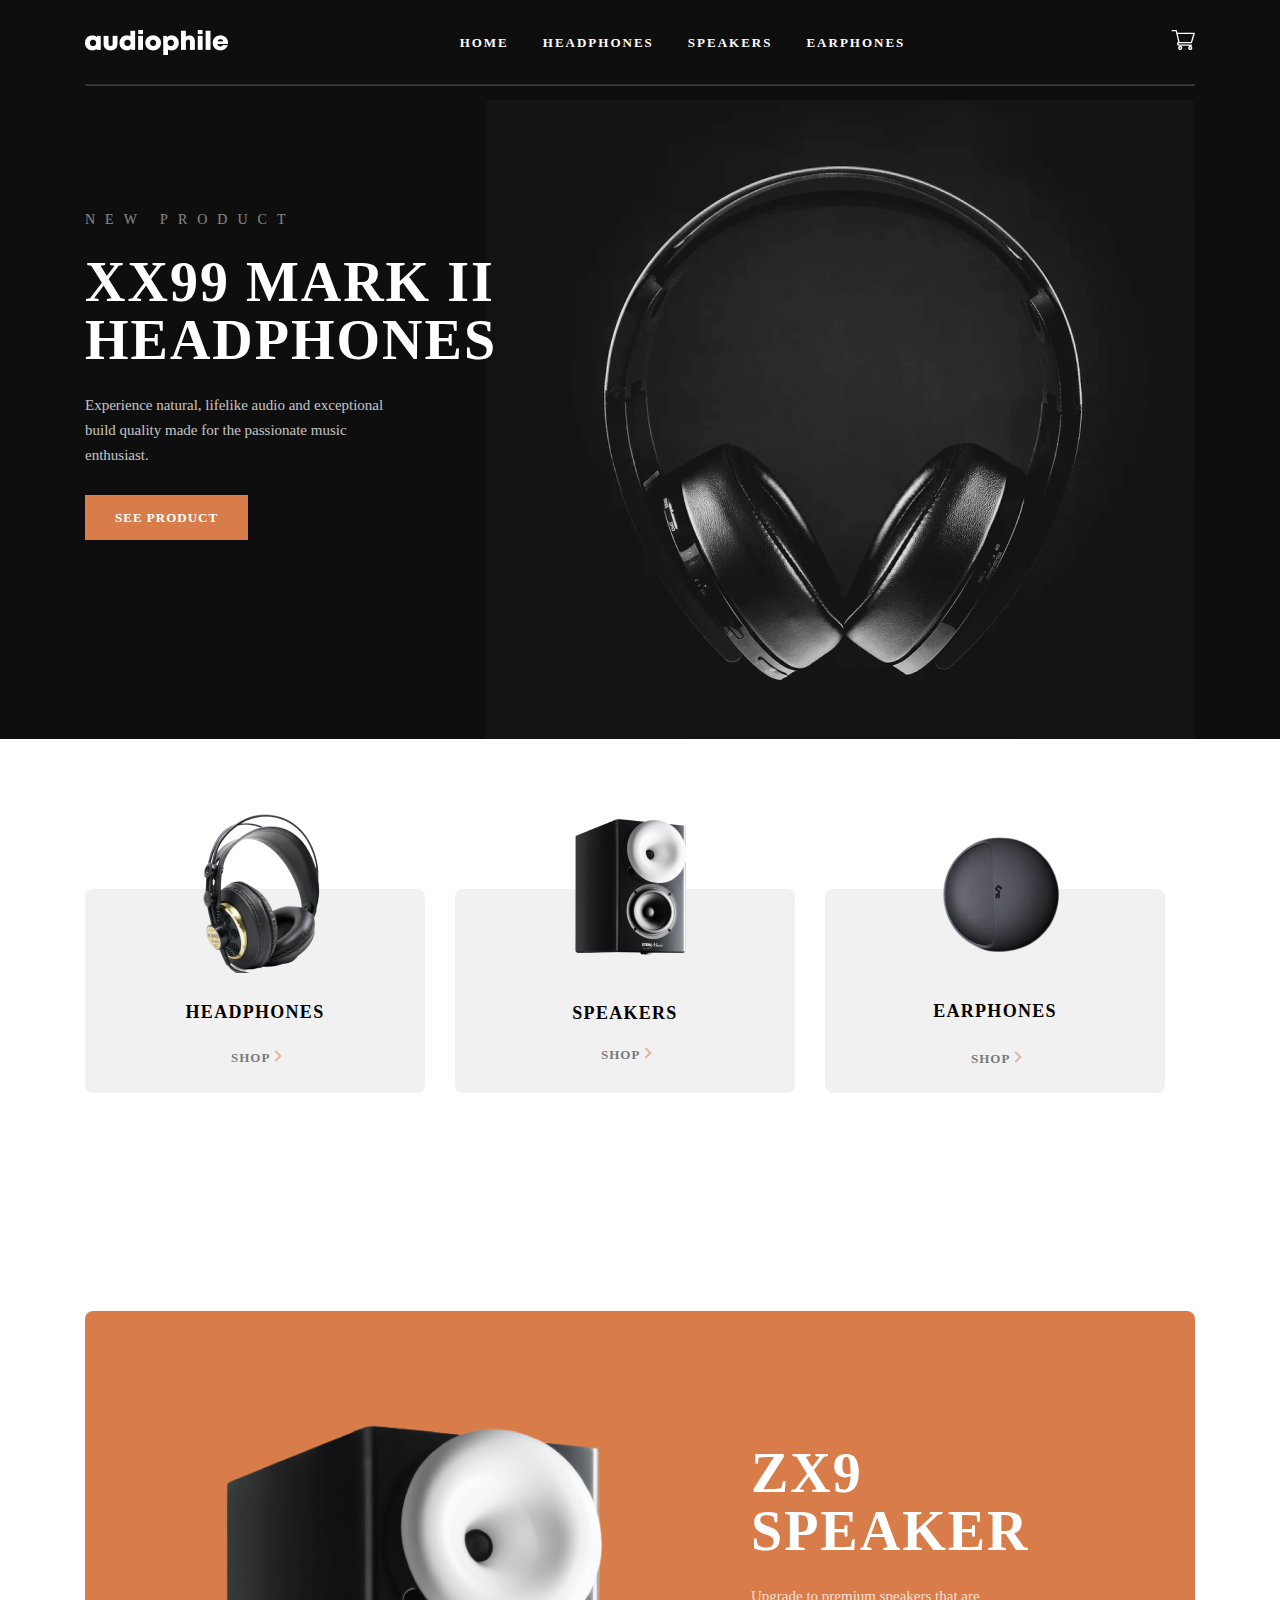
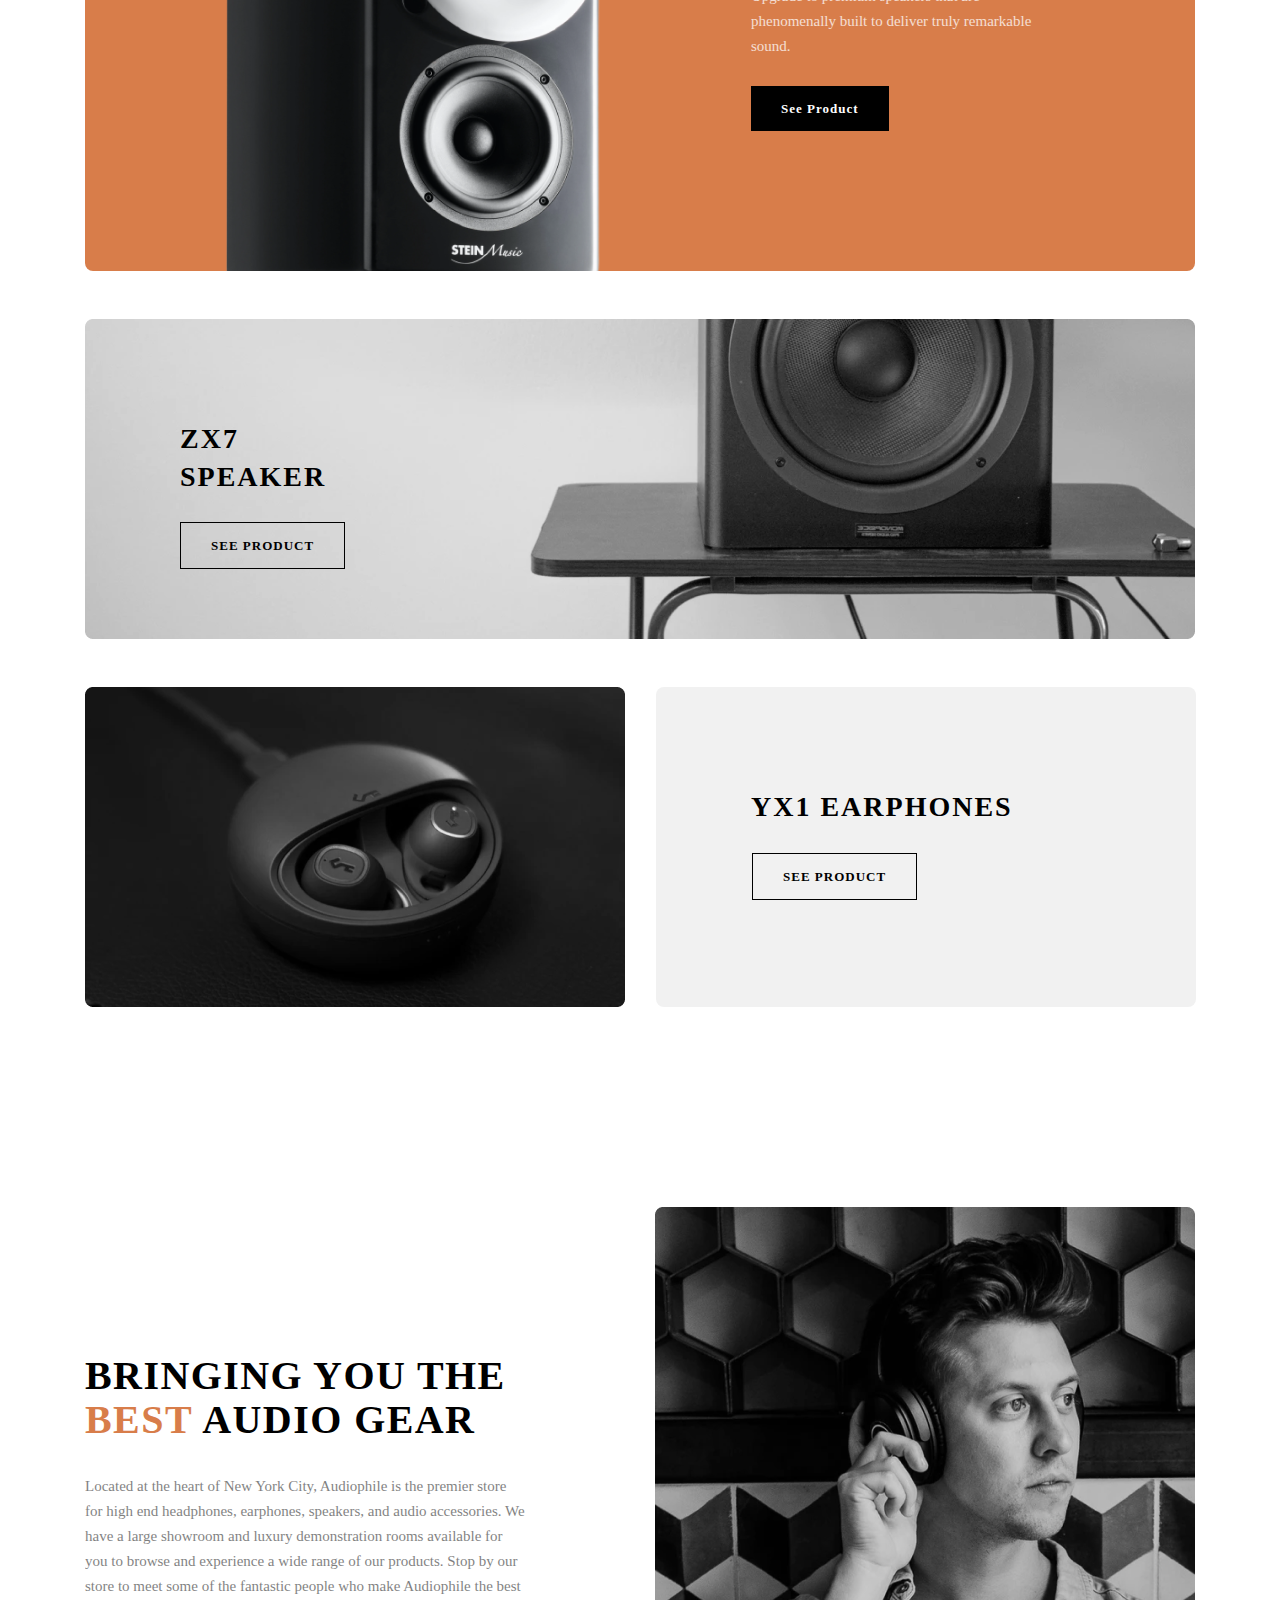
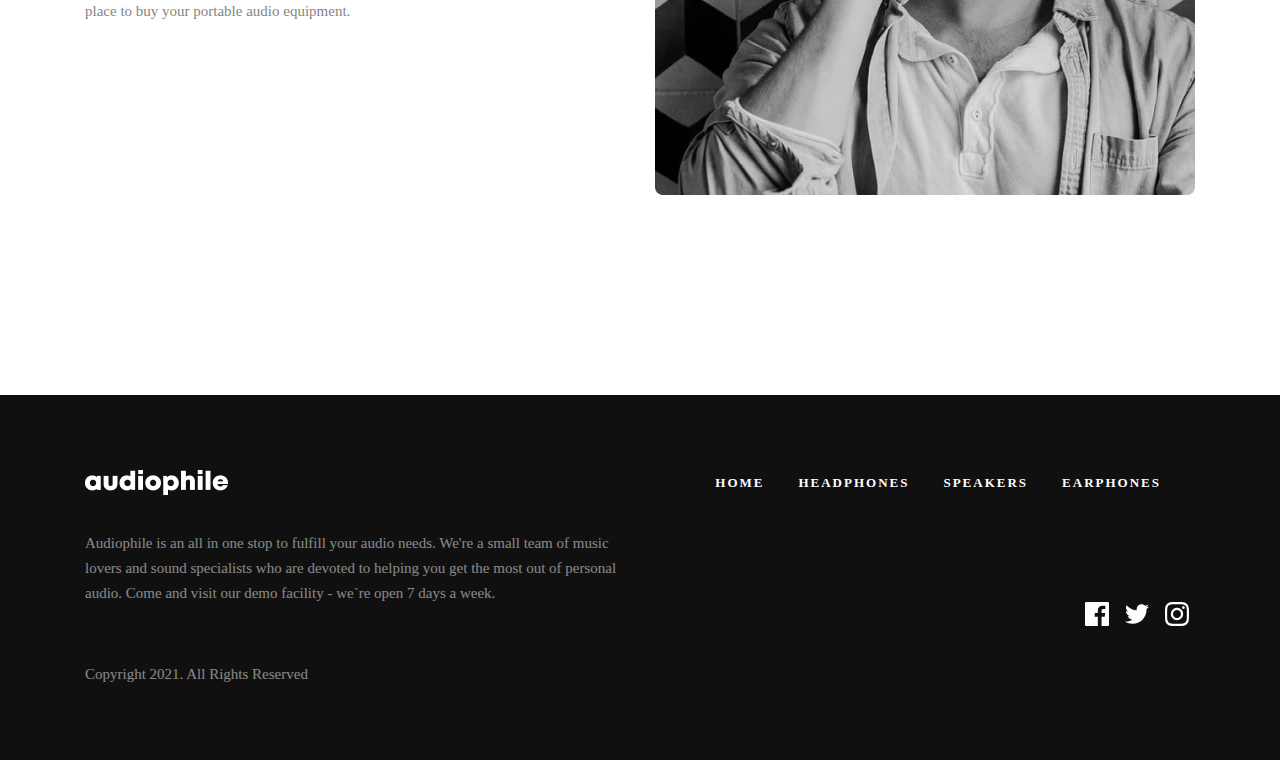
==== index.html @ 8f35d27a "initial commit" ====
<!DOCTYPE html>
<html lang="en">

<head>
    <meta charset="UTF-8">
    <meta http-equiv="X-UA-Compatible" content="IE=edge">
    <meta name="viewport" content="width=device-width, initial-scale=1.0">
    <link rel="stylesheet" href="./css/main.css">
    <title>Audiophile</title>
</head>

<body>

    <header class="header">
        <nav class="n header__nav container">
            <label class="burger" for="x">
                <span class="burger-menu">
                    <svg width="16" height="15" viewBox="0 0 16 15" fill="none" xmlns="http://www.w3.org/2000/svg">
                        <rect width="16" height="3" fill="white" />
                        <rect y="6" width="16" height="3" fill="white" />
                        <rect y="12" width="16" height="3" fill="white" />
                    </svg></span>
            </label>
            <input class="checkbox" type="checkbox" id="x">
            <img src="./images/header/audiophile.png" alt="" class="header__img">

            <ul class="header__list">
                <li class="header__item"><a href="./index.html" class="header__link">Home</a></li>
                <li class="header__item"><a href="./headphones.html" class="header__link">HEADPHONES</a></li>
                <li class="header__item"><a href="./speakers.html" class="header__link">SPEAKERS</a></li>
                <li class="header__item"><a href="./earphones.html" class="header__link">EARPHONES</a></li>
            </ul>

            <a href="#" class="header__link2">
                <svg width="24" height="20" viewBox="0 0 24 20" fill="none" xmlns="http://www.w3.org/2000/svg">
                    <path fill-rule="evenodd" clip-rule="evenodd"
                        d="M8.01883 13.1946H8.01776C7.64161 13.1955 7.33595 13.491 7.33595 13.8542C7.33595 14.2179 7.64268 14.5139 8.01954 14.5139H20.4154C20.793 14.5139 21.099 14.8092 21.099 15.1736C21.099 15.538 20.793 15.8333 20.4154 15.8333H19.25H9.25H8.01954C6.88876 15.8333 5.96876 14.9455 5.96876 13.8542C5.96876 13.0421 6.47843 12.343 7.20493 12.0382L4.73686 1.31944H1.18359C0.806016 1.31944 0.5 1.02412 0.5 0.659722C0.5 0.295329 0.806016 0 1.18359 0H5.28516C5.6056 0 5.88295 0.214753 5.95256 0.516611L6.44122 2.63889H23.1498C23.3643 2.63889 23.5663 2.73613 23.6956 2.9014C23.8246 3.06668 23.8659 3.28074 23.807 3.47986L21.0726 12.716C20.9888 12.9991 20.7205 13.1944 20.4154 13.1944H8.0215L8.01883 13.1946ZM9.25 15.8333C10.3987 15.8333 11.3333 16.7679 11.3333 17.9167C11.3333 19.0654 10.3987 20 9.25 20C8.10127 20 7.16667 19.0654 7.16667 17.9167C7.16667 16.7679 8.10127 15.8333 9.25 15.8333ZM19.25 15.8333C20.3987 15.8333 21.3333 16.7679 21.3333 17.9167C21.3333 19.0654 20.3987 20 19.25 20C18.1013 20 17.1667 19.0654 17.1667 17.9167C17.1667 16.7679 18.1013 15.8333 19.25 15.8333ZM19.8997 11.875L22.2435 3.95833H6.74492L8.56784 11.875H19.8997ZM9.94444 17.9167C9.94444 17.5338 9.63285 17.2222 9.25 17.2222C8.86715 17.2222 8.55556 17.5338 8.55556 17.9167C8.55556 18.2995 8.86715 18.6111 9.25 18.6111C9.63285 18.6111 9.94444 18.2995 9.94444 17.9167ZM19.25 17.2222C19.6328 17.2222 19.9444 17.5338 19.9444 17.9167C19.9444 18.2995 19.6328 18.6111 19.25 18.6111C18.8672 18.6111 18.5556 18.2995 18.5556 17.9167C18.5556 17.5338 18.8672 17.2222 19.25 17.2222Z"
                        fill="white" />
                </svg>
            </a>
        </nav>
        <hr class="header__hr">
    </header>

    <main>
        <section class="section">
            <div class="section__box container">
                <div class="section__minibox">
                    <h1 class="section__title">
                        NEW PRODUCT
                    </h1>
                    <h1 class="section__title2">
                        XX99 Mark II
                        Headphones
                    </h1>

                    <p class="section__text">
                        Experience natural, lifelike audio and exceptional <br> build quality made for the passionate
                        music <br> enthusiast.
                    </p>
                    <a href="#" class="section__link">See Product</a>
                </div>
            </div>
        </section>

        <section class="section2">
            <div class="section2__box container">
                <ul class="section2__list">
                    <li class="section2__item">
                        <img src="./images/section2/naushnik.png" alt="" class="section2__img">
                        <h1 class="section2__title">
                            HEADPHONES
                        </h1>
                        <a href="./headphones.html" class="section2__link">Shop
                            <svg width="8" height="12" viewBox="0 0 8 12" fill="none"
                                xmlns="http://www.w3.org/2000/svg">
                                <path d="M1.3219 1L6.3219 6L1.3219 11" stroke="#D87D4A" stroke-width="2" />
                            </svg>
                        </a>
                    </li>
                    <li class="section2__item">
                        <img src="./images/section2/kalonka.png" alt="" class="section2__img">
                        <h1 class="section2__title2">
                            SPEAKERS
                        </h1>
                        <a href="./speakers.html" class="section2__link2">Shop
                            <svg width="8" height="12" viewBox="0 0 8 12" fill="none"
                                xmlns="http://www.w3.org/2000/svg">
                                <path d="M1.3219 1L6.3219 6L1.3219 11" stroke="#D87D4A" stroke-width="2" />
                            </svg>
                        </a>
                    </li>
                    <li class="section2__item">
                        <img src="./images/section2/qanaqadur.png" alt="" class="section2__img2">
                        <h1 class="section2__title3">
                            EARPHONES
                        </h1>
                        <a href="./earphones.html" class="section2__link3">Shop
                            <svg width="8" height="12" viewBox="0 0 8 12" fill="none"
                                xmlns="http://www.w3.org/2000/svg">
                                <path d="M1.3219 1L6.3219 6L1.3219 11" stroke="#D87D4A" stroke-width="2" />
                            </svg>
                        </a>
                    </li>
                </ul>
            </div>
        </section>

        <section class="section3">
            <div class="section3__box container">
                <div class="section3__box2">
                    <div class="section3__boxx">
                        <h1 class="section3__title">
                            ZX9 <br>
                            SPEAKER
                        </h1>
                        <p class="section3__text">
                            Upgrade to premium speakers that are <br> phenomenally built to deliver truly remarkable
                            <br> sound.
                        </p>
                        <a href="#" class="section3__link">See Product</a>
                    </div>
                </div>
                <div class="section3__box3">
                    <div class="section3__boxx2">
                        <h1 class="section3__title2">
                            ZX7 SPEAKER
                        </h1>
                        <a href="#" class="section3__link2">SEE PRODUCT</a>
                    </div>
                </div>
                <div class="section3__box4">
                    <div class="section3__boxx3">
                        <h1 class="section3__title3">
                            YX1 EARPHONES
                        </h1>
                        <a href="#" class="section3__link3">SEE PRODUCT</a>
                    </div>
                </div>
            </div>
        </section>

        <section class="section4">
            <div class="section4__box container">
                <div class="section4__minibox">
                    <h1 class="section4__title">
                        Bringing you the <b class="section4__b">best</b> audio gear
                    </h1>

                    <p class="section4__text">
                        Located at the heart of New York City, Audiophile is the premier store for high end headphones,
                        earphones, speakers, and audio accessories. We have a large showroom and luxury demonstration
                        rooms available for you to browse and experience a wide range of our products. Stop by our store
                        to meet some of the fantastic people who make Audiophile the best place to buy your portable
                        audio equipment.
                    </p>
                </div>
            </div>
        </section>
    </main>

    <footer class="footer">
        <div class="footer__box container">
            <nav class="footer__nav ">
                <img src="./images/footer/audiophile.png" alt="" class="footer__img">

                <ul class="footer__list">
                    <li class="footer__item"><a href="./index.html" class="footer__link">Home</a></li>
                    <li class="footer__item"><a href="#" class="footer__link">HEADPHONES</a></li>
                    <li class="footer__item"><a href="#" class="footer__link">SPEAKERS</a></li>
                    <li class="footer__item"><a href="./earphones.html" class="footer__link">EARPHONES</a></li>
                </ul>
                </a>
            </nav>

            <div class="footer__minibox">
                <p class="footer__text">
                    Audiophile is an all in one stop to fulfill your audio needs. We're a small team of music lovers and
                    sound specialists who are devoted to helping you get the most out of personal audio. Come and visit
                    our demo facility - we`re open 7
                    days a week.
                </p>

                <p class="footer__text2">
                    Copyright 2021. All Rights Reserved
                </p>
            </div>

            <ul class="footer__list2">
                <li class="footer__item2">
                    <a href="https://www.facebook.com/profile.php?id=100077407502607" class="footer__link2">
                        <svg class="footer__img2" width="24" height="24" viewBox="0 0 24 24" fill="none"
                            xmlns="http://www.w3.org/2000/svg">
                            <path
                                d="M22.675 0H1.325C0.593 0 0 0.593 0 1.325V22.676C0 23.407 0.593 24 1.325 24H12.82V14.706H9.692V11.084H12.82V8.413C12.82 5.313 14.713 3.625 17.479 3.625C18.804 3.625 19.942 3.724 20.274 3.768V7.008L18.356 7.009C16.852 7.009 16.561 7.724 16.561 8.772V11.085H20.148L19.681 14.707H16.561V24H22.677C23.407 24 24 23.407 24 22.675V1.325C24 0.593 23.407 0 22.675 0Z"
                                fill="white" />
                        </svg>
                    </a>
                </li>
                <li class="footer__item2">
                    <a href="https://www.facebook.com/profile.php?id=100077407502607" class="footer__link2">
                        <svg class="footer__img2" width="24" height="20" viewBox="0 0 24 20" fill="none"
                            xmlns="http://www.w3.org/2000/svg">
                            <path id="Path"
                                d="M24 2.55699C23.117 2.94899 22.168 3.21299 21.172 3.33199C22.189 2.72299 22.97 1.75799 23.337 0.607986C22.386 1.17199 21.332 1.58199 20.21 1.80299C19.313 0.845986 18.032 0.247986 16.616 0.247986C13.437 0.247986 11.101 3.21399 11.819 6.29299C7.728 6.08799 4.1 4.12799 1.671 1.14899C0.381 3.36199 1.002 6.25699 3.194 7.72299C2.388 7.69699 1.628 7.47599 0.965 7.10699C0.911 9.38799 2.546 11.522 4.914 11.997C4.221 12.185 3.462 12.229 2.69 12.081C3.316 14.037 5.134 15.46 7.29 15.5C5.22 17.123 2.612 17.848 0 17.54C2.179 18.937 4.768 19.752 7.548 19.752C16.69 19.752 21.855 12.031 21.543 5.10599C22.505 4.41099 23.34 3.54399 24 2.55699Z"
                                fill="white" />
                        </svg>
                    </a>
                </li>
                <li class="footer__item2">
                    <a href="https://instagram.com/dilmurodkenjaboyev?igshid=YmMyMTA2M2Y=" class="footer__link2">
                        <svg class="footer__img2" width="24" height="24" viewBox="0 0 24 24" fill="none" xmlns="http://www.w3.org/2000/svg">
                            <path fill-rule="evenodd" clip-rule="evenodd" d="M12 0C8.741 0 8.333 0.014 7.053 0.072C2.695 0.272 0.273 2.69 0.073 7.052C0.014 8.333 0 8.741 0 12C0 15.259 0.014 15.668 0.072 16.948C0.272 21.306 2.69 23.728 7.052 23.928C8.333 23.986 8.741 24 12 24C15.259 24 15.668 23.986 16.948 23.928C21.302 23.728 23.73 21.31 23.927 16.948C23.986 15.668 24 15.259 24 12C24 8.741 23.986 8.333 23.928 7.053C23.732 2.699 21.311 0.273 16.949 0.073C15.668 0.014 15.259 0 12 0ZM12 2.163C15.204 2.163 15.584 2.175 16.85 2.233C20.102 2.381 21.621 3.924 21.769 7.152C21.827 8.417 21.838 8.797 21.838 12.001C21.838 15.206 21.826 15.585 21.769 16.85C21.62 20.075 20.105 21.621 16.85 21.769C15.584 21.827 15.206 21.839 12 21.839C8.796 21.839 8.416 21.827 7.151 21.769C3.891 21.62 2.38 20.07 2.232 16.849C2.174 15.584 2.162 15.205 2.162 12C2.162 8.796 2.175 8.417 2.232 7.151C2.381 3.924 3.896 2.38 7.151 2.232C8.417 2.175 8.796 2.163 12 2.163ZM5.838 12C5.838 8.597 8.597 5.838 12 5.838C15.403 5.838 18.162 8.597 18.162 12C18.162 15.404 15.403 18.163 12 18.163C8.597 18.163 5.838 15.403 5.838 12ZM12 16C9.791 16 8 14.21 8 12C8 9.791 9.791 8 12 8C14.209 8 16 9.791 16 12C16 14.21 14.209 16 12 16ZM16.965 5.595C16.965 4.8 17.61 4.155 18.406 4.155C19.201 4.155 19.845 4.8 19.845 5.595C19.845 6.39 19.201 7.035 18.406 7.035C17.61 7.035 16.965 6.39 16.965 5.595Z" fill="white"/>
                            </svg>
                        </svg>
                    </a>
                </li>
            </ul>
        </div>
    </footer>
</body>

</html>
---- css/main.css ----
html {
  scroll-behavior: smooth;
}

.container {
  max-width: 1440px;
  margin: 0 auto;
}

@media screen and (max-width: 1220px) {
  .container {
    max-width: 1024px;
  }
}
@media screen and (max-width: 1040px) {
  .container {
    max-width: 920px;
  }
}
@media screen and (max-width: 840px) {
  .container {
    max-width: 868px;
  }
}
@media screen and (max-width: 800px) {
  .container {
    max-width: 768px;
  }
}
@media screen and (max-width: 740px) {
  .container {
    max-width: 668px;
  }
}
@media screen and (max-width: 700px) {
  .container {
    max-width: 600px;
  }
}
@media screen and (max-width: 645px) {
  .container {
    max-width: 100%;
  }
}
*,
*::before,
*::after {
  margin: 0;
  padding: 0;
  box-sizing: border-box;
}

body {
  font-family: "Livvic";
  background-color: rgba(204, 204, 204, 0.8);
}

.header {
  height: 100px;
  background: #0E0E0E;
}
.header__nav {
  display: flex;
  align-items: center;
  width: 1110px;
  height: 84px;
  justify-content: space-between;
}
.header__list {
  list-style-type: none;
  display: flex;
  align-items: center;
}
.header__item {
  margin-right: 34px;
}
.header__link22 {
  margin-left: auto;
}
.header__link {
  text-decoration: none;
  font-weight: 700;
  font-size: 13px;
  line-height: 25px;
  letter-spacing: 2px;
  text-transform: uppercase;
  color: #FFFFFF;
}
.header__hr {
  width: 1110px;
  height: 1px;
  background: #FFFFFF;
  mix-blend-mode: normal;
  opacity: 0.2;
  margin: 0 auto;
}

.checkbox {
  position: absolute !important;
  clip: rect(1px 1px 1px 1px);
  clip: rect(1px, 1px, 1px, 1px);
  padding: 0 !important;
  border: 0 !important;
  height: 1px !important;
  width: 1px !important;
  overflow: hidden;
}

.burger {
  display: none;
}

@media screen and (max-width: 800px) {
  .header__nav {
    display: flex;
    align-items: center;
    justify-content: start;
    width: 689px;
  }
  .header__img {
    margin-left: 42px;
  }
  .burger {
    display: block;
  }
  .header__list {
    text-align: center;
    background-color: rgba(18, 18, 19, 0.726);
    top: 98px;
    bottom: 0;
    right: 0;
    left: 0;
    display: none;
  }
  .header__link2 {
    margin-left: auto;
  }
  .header__hr {
    width: 689px;
  }
  .checkbox:checked ~ .header__list {
    display: block;
    position: absolute;
    position: fixed;
    z-index: 1;
  }
}
@media screen and (max-width: 690px) {
  .header__hr {
    width: 100%;
  }
}
@media screen and (max-width: 640px) {
  .header {
    width: 100%;
  }
  .header__nav {
    display: flex;
    align-items: center;
    justify-content: start;
    width: 327px;
  }
  .header__img {
    margin-left: 76px;
  }
  .burger {
    display: block;
  }
  .header__list {
    text-align: center;
    background-color: rgba(18, 18, 19, 0.726);
    top: 98px;
    bottom: 0;
    right: 0;
    left: 0;
    display: none;
  }
  .header__link2 {
    margin-left: auto;
  }
  .header__hr {
    width: 100%;
  }
  .checkbox:checked ~ .header__list {
    display: block;
    position: absolute;
    position: fixed;
    z-index: 1;
  }
}
.section {
  height: 639px;
  background: #0E0E0E;
}
.section__box {
  width: 1110px;
  height: 639px;
  background-image: url("../../images/section/Bitmap.png");
  background-repeat: no-repeat;
  background-position: right bottom;
}
.section__minibox {
  padding-top: 110px;
}
.section__title {
  font-weight: 400;
  font-size: 14px;
  line-height: 19px;
  letter-spacing: 10px;
  text-transform: uppercase;
  color: #FFFFFF;
  mix-blend-mode: normal;
  opacity: 0.5;
}
.section__title2 {
  width: 410px;
  margin-top: 24px;
  font-weight: 700;
  font-size: 56px;
  line-height: 58px;
  letter-spacing: 2px;
  text-transform: uppercase;
  color: #FFFFFF;
}
.section__text {
  width: 349px;
  margin-top: 24px;
  font-weight: 500;
  font-size: 15px;
  line-height: 25px;
  color: #FFFFFF;
  mix-blend-mode: normal;
  opacity: 0.75;
}
.section__link {
  position: relative;
  top: 40px;
  text-decoration: none;
  width: 160px;
  height: 48px;
  padding: 15px 30px;
  background: #D87D4A;
  font-weight: 700;
  font-size: 13px;
  line-height: 18px;
  letter-spacing: 1px;
  text-transform: uppercase;
  color: #FFFFFF;
}

@media screen and (max-width: 800px) {
  .section__box {
    justify-content: center;
    background-image: url("../../images/section/Bitmap2.png");
    background-position: center top -100px;
  }
  .section__minibox {
    display: flex;
    flex-wrap: wrap;
    justify-content: center;
    width: 379px;
    height: 346px;
    margin: 0 auto;
  }
  .section__title {
    text-align: center;
  }
  .section__title2 {
    text-align: center;
  }
  .section__text {
    text-align: center;
  }
  .section__link {
    text-align: center;
    justify-content: center;
    padding: 15px;
  }
}
@media screen and (max-width: 640px) {
  .section {
    width: 100%;
    height: 600px;
    background-image: url("../../images/section/Bitmap3.png");
    background-repeat: no-repeat;
    background-position: center top -50px;
  }
  .section__box {
    width: 100%;
    height: 600px;
    background-image: none;
  }
  .section__title2 {
    font-weight: 700;
    font-size: 36px;
    line-height: 40px;
    text-align: center;
    letter-spacing: 1.28571px;
    text-transform: uppercase;
    color: #FFFFFF;
  }
}
.section2 {
  height: 572px;
  background-color: #fff;
}
.section2__box {
  width: 1110px;
  height: 284px;
}
.section2__list {
  list-style-type: none;
  display: flex;
  align-items: center;
  justify-content: center;
  height: 284px;
  padding-top: 220px;
}
.section2__item {
  width: 350px;
  height: 204px;
  background: #F1F1F1;
  border-radius: 8px;
  margin-right: 30px;
}
.section2__img {
  z-index: 0;
  transform: translate(113px, -76px);
}
.section2__img2 {
  transform: translate(113px, -56px);
}
.section2__title {
  font-weight: 700;
  font-size: 18px;
  line-height: 25px;
  text-align: center;
  letter-spacing: 1.28571px;
  text-transform: uppercase;
  color: #000000;
  position: relative;
  bottom: 53px;
}
.section2__title2 {
  font-weight: 700;
  font-size: 18px;
  line-height: 25px;
  text-align: center;
  letter-spacing: 1.28571px;
  text-transform: uppercase;
  color: #000000;
  position: relative;
  bottom: 39px;
}
.section2__title3 {
  font-weight: 700;
  font-size: 18px;
  line-height: 25px;
  text-align: center;
  letter-spacing: 1.28571px;
  text-transform: uppercase;
  color: #000000;
  position: relative;
  bottom: 20px;
}
.section2__link {
  text-decoration: none;
  font-weight: 700;
  font-size: 13px;
  line-height: 18px;
  letter-spacing: 1px;
  text-transform: uppercase;
  color: #000000;
  mix-blend-mode: normal;
  opacity: 0.5;
  position: relative;
  left: 146px;
  bottom: 30px;
}
.section2__link2 {
  text-decoration: none;
  font-weight: 700;
  font-size: 13px;
  line-height: 18px;
  letter-spacing: 1px;
  text-transform: uppercase;
  color: #000000;
  mix-blend-mode: normal;
  opacity: 0.5;
  position: relative;
  left: 146px;
  bottom: 20px;
}
.section2__link3 {
  text-decoration: none;
  font-weight: 700;
  font-size: 13px;
  line-height: 18px;
  letter-spacing: 1px;
  text-transform: uppercase;
  color: #000000;
  mix-blend-mode: normal;
  opacity: 0.5;
  position: relative;
  left: 146px;
  bottom: -5px;
}

@media screen and (max-width: 800px) {
  .section2 {
    height: 409px;
  }
  .section2__list {
    height: 217px;
  }
  .section2__item {
    width: 223px;
    height: 165px;
  }
  .section2__box {
    width: 689px;
    height: 217px;
  }
  .section2__img {
    transform: translate(40px, -76px);
  }
  .section2__img2 {
    transform: translate(43px, -56px);
  }
  .section2__title {
    font-weight: 700;
    font-size: 15px;
    line-height: 20px;
    text-align: center;
    letter-spacing: 1.07143px;
    text-transform: uppercase;
    color: #000000;
  }
  .section2__title2 {
    font-weight: 700;
    font-size: 15px;
    line-height: 20px;
    text-align: center;
    letter-spacing: 1.07143px;
    text-transform: uppercase;
    color: #000000;
  }
  .section2__title3 {
    font-weight: 700;
    font-size: 15px;
    line-height: 20px;
    text-align: center;
    letter-spacing: 1.07143px;
    text-transform: uppercase;
    color: #000000;
  }
  .section2__link {
    position: relative;
    left: 80px;
    top: -40px;
  }
  .section2__link2 {
    position: relative;
    left: 80px;
    top: -30px;
  }
  .section2__link3 {
    position: relative;
    left: 80px;
    top: -10px;
  }
}
@media screen and (max-width: 640px) {
  .section2 {
    width: 100%;
    height: 843px;
    display: flex;
    justify-content: center;
  }
  .section2__box {
    width: 327px;
    height: 683px;
  }
  .section2__list {
    flex-wrap: wrap;
    justify-content: center;
    height: 683px;
    padding-top: 100px;
    margin-left: 30px;
  }
  .section2__item {
    width: 327px;
    height: 165px;
    margin-bottom: 88px;
  }
  .section2__img {
    transform: translate(90px, -76px);
  }
  .section2__img2 {
    transform: translate(83px, -56px);
  }
  .section2__link {
    position: relative;
    left: 125px;
    top: -40px;
  }
  .section2__link2 {
    position: relative;
    left: 125px;
    top: -30px;
  }
  .section2__link3 {
    position: relative;
    left: 125px;
    top: -10px;
  }
}
.section3 {
  height: 1496px;
  background-color: #fff;
}
.section3__box {
  width: 1110px;
}
.section3__box2 {
  width: 1110px;
  height: 560px;
  background-color: #D87D4A;
  border-radius: 8px;
  background-image: url("../../images/section3/1.png");
  background-repeat: no-repeat;
  background-position: bottom left 118px;
}
.section3__boxx {
  width: 349px;
  height: 303px;
  margin-left: 666px;
  padding-top: 133px;
}
.section3__title {
  font-weight: 700;
  font-size: 56px;
  line-height: 58px;
  letter-spacing: 2px;
  text-transform: uppercase;
  color: #FFFFFF;
}
.section3__text {
  margin-top: 24px;
  font-weight: 500;
  font-size: 15px;
  line-height: 25px;
  color: #FFFFFF;
  mix-blend-mode: normal;
  opacity: 0.75;
}
.section3__link {
  position: relative;
  top: 40px;
  text-decoration: none;
  font-weight: 700;
  font-size: 13px;
  line-height: 18px;
  letter-spacing: 1px;
  color: #FFFFFF;
  width: 160px;
  height: 48px;
  padding: 15px 30px;
  background: #000000;
}
.section3__box3 {
  margin-top: 48px;
  height: 320px;
  background-image: url("../../images/section3/Bitmap.png");
  background-repeat: no-repeat;
}
.section3__boxx2 {
  width: 204px;
  height: 118px;
  padding-top: 101px;
  margin-left: 95px;
}
.section3__title2 {
  font-weight: 700;
  font-size: 28px;
  line-height: 38px;
  letter-spacing: 2px;
  text-transform: uppercase;
  color: #000000;
}
.section3__link2 {
  position: relative;
  top: 40px;
  text-decoration: none;
  font-weight: 700;
  font-size: 13px;
  line-height: 18px;
  letter-spacing: 1px;
  color: #000000;
  width: 160px;
  height: 48px;
  padding: 15px 30px;
  text-align: center;
  border: 1px solid #000000;
}
.section3__box4 {
  margin-top: 48px;
  height: 320px;
  background-image: url("../../images/section3/Group12.png");
  background-repeat: no-repeat;
}
.section3__boxx3 {
  width: 540px;
  height: 320px;
  margin-left: 571px;
  background: #F1F1F1;
  border-radius: 8px;
}
.section3__title3 {
  font-weight: 700;
  font-size: 28px;
  line-height: 38px;
  letter-spacing: 2px;
  text-transform: uppercase;
  color: #000000;
  margin-left: 95px;
  position: relative;
  top: 101px;
}
.section3__link3 {
  position: relative;
  top: 142px;
  text-decoration: none;
  font-weight: 700;
  font-size: 13px;
  line-height: 18px;
  letter-spacing: 1px;
  text-transform: uppercase;
  color: #000000;
  width: 160px;
  height: 48px;
  padding: 15px 30px;
  border: 1px solid #000000;
  margin-left: 96px;
}

@media screen and (max-width: 800px) {
  .section3 {
    height: 1520px;
  }
  .section3__box {
    width: 689px;
    height: 1424px;
  }
  .section3__box2 {
    width: 689px;
    height: 720px;
    display: flex;
    flex-wrap: wrap;
    justify-content: center;
    background-color: #D87D4A;
    border-radius: 8px;
    background-image: url("../../images/section3/tablet.png");
    background-repeat: no-repeat;
    background-position: center top 52px;
  }
  .section3__boxx {
    width: 349px;
    height: 303px;
    margin: 0 auto;
    padding-top: 364px;
    display: flex;
    flex-wrap: wrap;
    justify-content: center;
  }
  .section3__title {
    font-weight: 700;
    font-size: 56px;
    line-height: 58px;
    text-align: center;
    letter-spacing: 2px;
    text-transform: uppercase;
    color: #FFFFFF;
  }
  .section3__text {
    text-align: center;
  }
  .section3__box3 {
    background-image: url("../../images/section3/tablet2.png");
  }
  .section3__box4 {
    background-image: url("../../images/section3/tablet3.png");
  }
  .section3__boxx3 {
    width: 339px;
    height: 320px;
    margin-left: 352px;
  }
}
@media screen and (max-width: 640px) {
  .section3 {
    width: 100%;
    height: 1612px;
  }
  .section3__box {
    width: 327px;
    height: 1392px;
  }
  .section3__title {
    font-weight: 700;
    font-size: 36px;
    line-height: 40px;
    text-align: center;
    letter-spacing: 1.28571px;
  }
  .section3__box2 {
    width: 327px;
    height: 720px;
    display: flex;
    flex-wrap: wrap;
    justify-content: center;
    background-color: #D87D4A;
    border-radius: 8px;
    background-image: url("../../images/section3/tablet.png");
    background-repeat: no-repeat;
    background-position: center top 52px;
  }
  .section3__box3 {
    height: 320px;
    background-image: url("../../images/section3/mobile.png");
    border-radius: 8px;
  }
  .section3__boxx2 {
    margin-left: 24px;
  }
  .section3__title2 {
    font-weight: 700;
    font-size: 28px;
    line-height: 38px;
    letter-spacing: 2px;
  }
  .section3__box4 {
    background-image: url("../../images/section3/mobile2.png");
  }
  .section3__boxx3 {
    width: 327px;
    height: 200px;
    margin-left: 0;
    position: relative;
    top: 224px;
  }
  .section3__title3 {
    width: 245px;
    font-weight: 700;
    font-size: 28px;
    line-height: 38px;
    letter-spacing: 2px;
    text-transform: uppercase;
    color: #000000;
    margin-left: 25px;
    position: relative;
    top: 31px;
  }
  .section3__link3 {
    margin-left: 25px;
    position: relative;
    top: 62px;
  }
}
.section4 {
  height: 788px;
  background-color: #fff;
}
.section4__box {
  width: 1110px;
  height: 588px;
  background-image: url("../../images/section4/bola.png");
  background-repeat: no-repeat;
  background-position: right;
}
.section4__minibox {
  width: 445px;
  height: 295px;
  padding-top: 147px;
}
.section4__title {
  font-weight: 700;
  font-size: 40px;
  line-height: 44px;
  letter-spacing: 1.42857px;
  text-transform: uppercase;
  color: #000000;
}
.section4__b {
  color: #D87D4A;
}
.section4__text {
  width: 440px;
  margin-top: 32px;
  font-weight: 500;
  font-size: 15px;
  line-height: 25px;
  color: #000000;
  mix-blend-mode: normal;
  opacity: 0.5;
}

@media screen and (max-width: 800px) {
  .section4 {
    height: 839px;
  }
  .section4__box {
    width: 689px;
    height: 633px;
    background-image: url("../../images/section4/tablet.png");
    border-radius: 8px;
  }
  .section4__minibox {
    width: 573px;
    height: 270px;
    padding-top: 526px;
    margin: 0 auto;
  }
  .section4__title {
    text-align: center;
  }
  .section4__text {
    text-align: center;
    width: 570px;
  }
}
@media screen and (max-width: 640px) {
  .section4 {
    width: 100%;
    height: 1018px;
  }
  .section4__box {
    width: 327px;
    height: 698px;
    background-image: url("../../images/section4/mobile.png");
  }
  .section4__minibox {
    width: 327px;
    height: 435px;
  }
  .section4__title {
    width: 327px;
    text-align: center;
  }
  .section4__text {
    width: 320px;
    text-align: center;
  }
}
.footer {
  height: 365px;
  background: #101010;
}
.footer__box {
  padding-top: 75px;
  width: 1110px;
  height: 242px;
}
.footer__nav {
  display: flex;
  align-items: center;
  width: 1110px;
  justify-content: space-between;
}
.footer__list {
  list-style-type: none;
  display: flex;
  align-items: center;
}
.footer__item {
  margin-right: 34px;
}
.footer__link {
  text-decoration: none;
  font-weight: 700;
  font-size: 13px;
  line-height: 25px;
  letter-spacing: 2px;
  text-transform: uppercase;
  color: #FFFFFF;
}
.footer__minibox {
  height: 181px;
  margin-top: 36px;
}
.footer__text {
  width: 540px;
  font-weight: 500;
  font-size: 15px;
  line-height: 25px;
  color: #FFFFFF;
  mix-blend-mode: normal;
  opacity: 0.5;
}
.footer__text2 {
  margin-top: 56px;
  width: 540px;
  font-weight: 500;
  font-size: 15px;
  line-height: 25px;
  color: #FFFFFF;
  mix-blend-mode: normal;
  opacity: 0.5;
}
.footer__list2 {
  list-style-type: none;
  display: flex;
  align-items: center;
  position: relative;
  left: 1000px;
  bottom: 110px;
}
.footer__item2 {
  margin-right: 16px;
}
.footer__img2:hover path {
  fill: #D87D4A;
}

@media screen and (max-width: 800px) {
  .footer {
    height: 400px;
  }
  .footer__box {
    width: 689px;
    height: 294px;
  }
  .footer__nav {
    width: 689px;
    flex-wrap: wrap;
    justify-content: start;
  }
  .footer__list {
    margin-top: 92px;
    position: relative;
    left: -140px;
  }
  .footer__list2 {
    transform: translate(-1000px, 60px);
    margin-left: 500px;
  }
  .footer__text {
    width: 670px;
  }
}
@media screen and (max-width: 640px) {
  .footer {
    height: 654px;
    display: flex;
    flex-wrap: wrap;
    justify-content: center;
  }
  .footer__box {
    width: 327px;
    height: 572px;
  }
  .footer__nav {
    width: 327px;
    height: 279px;
    justify-content: center;
  }
  .footer__list {
    flex-wrap: wrap;
    justify-content: center;
    margin-top: 18px;
    position: relative;
    left: 20px;
  }
  .footer__item {
    margin-bottom: 16px;
    width: 100%;
    text-align: center;
  }
  .footer__text {
    width: 327px;
    text-align: center;
  }
  .footer__text2 {
    text-align: center;
    width: 258px;
    margin-top: 20px;
    margin-left: 30px;
  }
  .footer__list2 {
    transform: translate(-1000px, 150px);
    margin-left: 0;
    justify-content: center;
  }
}
.section5 {
  height: 225px;
  background: #0E0E0E;
}
.section5__box {
  width: 1110px;
  height: 220px;
}
.section5__title {
  padding-top: 98px;
  font-weight: 700;
  font-size: 40px;
  line-height: 44px;
  text-align: center;
  letter-spacing: 1.42857px;
  text-transform: uppercase;
  color: #FFFFFF;
}

@media screen and (max-width: 800px) {
  .section5__box {
    width: 689px;
    height: 246px;
  }
  .section5__title {
    padding-top: 105px;
  }
}
@media screen and (max-width: 640px) {
  .section5 {
    height: 225px;
    background: #0E0E0E;
  }
  .section5__box {
    width: 327px;
    height: 110px;
  }
  .section5__title {
    padding-top: 98px;
    font-weight: 700;
    font-size: 28px;
    line-height: 38px;
    text-align: center;
    letter-spacing: 2px;
    text-transform: uppercase;
    color: #FFFFFF;
  }
}
.section6 {
  height: 874px;
  background: #fff;
}
.section6__box {
  width: 1110px;
  height: 560px;
  padding-top: 160px;
  display: flex;
}
.section6__minibox {
  width: 540px;
  height: 560px;
  background: #F1F1F1;
  border-radius: 8px;
  background-image: url("../../images/section6/qwr.png");
  background-repeat: no-repeat;
  background-position: center;
}
.section6__minibox2 {
  padding-top: 129px;
  margin-left: auto;
  width: 445px;
  height: 343px;
}
.section6__title {
  font-weight: 400;
  font-size: 14px;
  line-height: 19px;
  letter-spacing: 10px;
  text-transform: uppercase;
  color: #D87D4A;
}
.section6__title2 {
  margin-top: 16px;
  font-weight: 700;
  font-size: 40px;
  line-height: 44px;
  letter-spacing: 1.42857px;
  text-transform: uppercase;
  color: #000000;
}
.section6__text {
  margin-top: 32px;
  font-weight: 500;
  font-size: 15px;
  line-height: 25px;
  color: #000000;
  mix-blend-mode: normal;
  opacity: 0.5;
}
.section6__link {
  position: relative;
  top: 40px;
  text-decoration: none;
  width: 160px;
  height: 48px;
  padding: 15px 30px;
  background: #D87D4A;
  font-weight: 700;
  font-size: 13px;
  line-height: 18px;
  letter-spacing: 1px;
  text-transform: uppercase;
  color: #FFFFFF;
}

@media screen and (max-width: 800px) {
  .section6 {
    height: 946px;
  }
  .section6__box {
    padding-top: 0;
    width: 689px;
    height: 706px;
    flex-wrap: wrap;
    justify-content: center;
  }
  .section6__minibox {
    width: 689px;
    height: 352px;
    background-image: url("../../images/section6/teblet.png");
  }
  .section6__minibox2 {
    width: 572px;
    height: 302px;
    display: flex;
    flex-wrap: wrap;
    justify-content: center;
    margin-left: 0;
    padding-top: 52px;
  }
  .section6__title {
    text-align: center;
  }
  .section6__title2 {
    text-align: center;
  }
  .section6__text {
    text-align: center;
  }
  .section6__link {
    padding: 15px;
  }
}
@media screen and (max-width: 640px) {
  .section6 {
    width: 100%;
    height: 908px;
  }
  .section6__box {
    width: 327px;
    height: 724px;
  }
  .section6__minibox {
    width: 327px;
    height: 352px;
  }
  .section6__minibox2 {
    width: 327px;
    height: 340px;
  }
  .section6__title2 {
    margin-top: 24px;
    font-weight: 700;
    font-size: 28px;
    line-height: 38px;
    text-align: center;
    letter-spacing: 1px;
    text-transform: uppercase;
    color: #000000;
  }
  .section6__text {
    margin-top: 24px;
  }
  .section6__link {
    margin-top: 24px;
  }
}
.section7 {
  height: 874px;
  background: #fff;
}
.section7__box {
  width: 1110px;
  height: 560px;
  padding-top: 160px;
  display: flex;
}
.section7__minibox {
  width: 540px;
  height: 560px;
  background: #F1F1F1;
  border-radius: 8px;
  background-image: url("../../images/section7/rtyu.png");
  background-repeat: no-repeat;
  background-position: center;
}
.section7__minibox2 {
  padding-top: 129px;
  margin-left: auto;
  width: 445px;
  height: 343px;
}
.section7__title {
  font-weight: 400;
  font-size: 14px;
  line-height: 19px;
  letter-spacing: 10px;
  text-transform: uppercase;
  color: #D87D4A;
}
.section7__title2 {
  margin-top: 16px;
  font-weight: 700;
  font-size: 40px;
  line-height: 44px;
  letter-spacing: 1.42857px;
  text-transform: uppercase;
  color: #000000;
}
.section7__text {
  margin-top: 32px;
  font-weight: 500;
  font-size: 15px;
  line-height: 25px;
  color: #000000;
  mix-blend-mode: normal;
  opacity: 0.5;
}
.section7__link {
  position: relative;
  top: 40px;
  text-decoration: none;
  width: 160px;
  height: 48px;
  padding: 15px 30px;
  background: #D87D4A;
  font-weight: 700;
  font-size: 13px;
  line-height: 18px;
  letter-spacing: 1px;
  text-transform: uppercase;
  color: #FFFFFF;
}

@media screen and (max-width: 800px) {
  .section7 {
    height: 946px;
  }
  .section7__box {
    padding-top: 0;
    width: 689px;
    height: 706px;
    flex-wrap: wrap;
    justify-content: center;
  }
  .section7__minibox {
    width: 689px;
    height: 352px;
    background-image: url("../../images/section7/tablet.png");
  }
  .section7__minibox2 {
    width: 572px;
    height: 302px;
    display: flex;
    flex-wrap: wrap;
    justify-content: center;
    margin-left: 0;
    padding-top: 52px;
  }
  .section7__title {
    text-align: center;
  }
  .section7__title2 {
    text-align: center;
  }
  .section7__text {
    text-align: center;
  }
  .section7__link {
    padding: 15px;
  }
}
@media screen and (max-width: 640px) {
  .section7 {
    width: 100%;
    height: 908px;
  }
  .section7__box {
    width: 327px;
    height: 724px;
  }
  .section7__minibox {
    width: 327px;
    height: 352px;
  }
  .section6__minibox2 {
    width: 327px;
    height: 340px;
  }
  .section7__title2 {
    margin-top: 24px;
    font-weight: 700;
    font-size: 28px;
    line-height: 38px;
    text-align: center;
    letter-spacing: 1px;
    text-transform: uppercase;
    color: #000000;
  }
  .section7__text {
    margin-top: 24px;
  }
  .section7__link {
    margin-top: 24px;
  }
}
.section8 {
  height: 774px;
  background: #fff;
}
.section8__box {
  width: 1110px;
  height: 560px;
  padding-top: 60px;
  display: flex;
  flex-direction: row-reverse;
}
.section8__minibox {
  width: 540px;
  height: 560px;
  background: #F1F1F1;
  border-radius: 8px;
  background-image: url("../../images/section7/dfghj.png");
  background-repeat: no-repeat;
  background-position: center;
}
.section8__minibox2 {
  padding-top: 129px;
  margin-left: auto;
  width: 445px;
  height: 343px;
}
.section8__title {
  font-weight: 400;
  font-size: 14px;
  line-height: 19px;
  letter-spacing: 10px;
  text-transform: uppercase;
  color: #D87D4A;
}
.section8__title2 {
  margin-top: 16px;
  font-weight: 700;
  font-size: 40px;
  line-height: 44px;
  letter-spacing: 1.42857px;
  text-transform: uppercase;
  color: #000000;
}
.section8__text {
  margin-top: 32px;
  font-weight: 500;
  font-size: 15px;
  line-height: 25px;
  color: #000000;
  mix-blend-mode: normal;
  opacity: 0.5;
}
.section8__link {
  position: relative;
  top: 40px;
  text-decoration: none;
  width: 160px;
  height: 48px;
  padding: 15px 30px;
  background: #D87D4A;
  font-weight: 700;
  font-size: 13px;
  line-height: 18px;
  letter-spacing: 1px;
  text-transform: uppercase;
  color: #FFFFFF;
}

@media screen and (max-width: 800px) {
  .section8 {
    height: 946px;
  }
  .section8__box {
    padding-top: 0;
    width: 689px;
    height: 706px;
    flex-wrap: wrap;
    justify-content: center;
  }
  .section8__minibox {
    width: 689px;
    height: 352px;
    background-image: url("../../images/section7/tablet2.png");
  }
  .section8__minibox2 {
    width: 572px;
    height: 302px;
    display: flex;
    flex-wrap: wrap;
    justify-content: center;
    margin-left: 0;
    padding-top: 52px;
  }
  .section8__title {
    text-align: center;
  }
  .section8__title2 {
    text-align: center;
  }
  .section8__text {
    text-align: center;
  }
  .section8__link {
    padding: 15px;
  }
}
@media screen and (max-width: 640px) {
  .section8 {
    width: 100%;
    height: 908px;
  }
  .section8__box {
    width: 327px;
    height: 724px;
  }
  .section8__minibox {
    width: 327px;
    height: 352px;
  }
  .section8__minibox2 {
    width: 327px;
    height: 340px;
  }
  .section8__title2 {
    margin-top: 24px;
    font-weight: 700;
    font-size: 28px;
    line-height: 38px;
    text-align: center;
    letter-spacing: 1px;
    text-transform: uppercase;
    color: #000000;
  }
  .section8__text {
    margin-top: 24px;
  }
  .section8__link {
    margin-top: 24px;
  }
}
.section9 {
  height: 874px;
  background: #fff;
}
.section9__box {
  width: 1110px;
  height: 560px;
  padding-top: 160px;
  display: flex;
}
.section9__minibox {
  width: 540px;
  height: 560px;
  background: #F1F1F1;
  border-radius: 8px;
  background-image: url("../../images/bloskc4/sec10.png");
  background-repeat: no-repeat;
  background-position: center;
}
.section9__minibox2 {
  padding-top: 129px;
  margin-left: auto;
  width: 445px;
  height: 343px;
}
.section9__title {
  font-weight: 400;
  font-size: 14px;
  line-height: 19px;
  letter-spacing: 10px;
  text-transform: uppercase;
  color: #D87D4A;
}
.section9__title2 {
  margin-top: 16px;
  font-weight: 700;
  font-size: 40px;
  line-height: 44px;
  letter-spacing: 1.42857px;
  text-transform: uppercase;
  color: #000000;
}
.section9__text {
  margin-top: 32px;
  font-weight: 500;
  font-size: 15px;
  line-height: 25px;
  color: #000000;
  mix-blend-mode: normal;
  opacity: 0.5;
}
.section9__link {
  position: relative;
  top: 40px;
  text-decoration: none;
  width: 160px;
  height: 48px;
  padding: 15px 30px;
  background: #D87D4A;
  font-weight: 700;
  font-size: 13px;
  line-height: 18px;
  letter-spacing: 1px;
  text-transform: uppercase;
  color: #FFFFFF;
}

@media screen and (max-width: 800px) {
  .section9 {
    height: 806px;
  }
  .section9__box {
    padding-top: 120px;
    width: 689px;
    height: 706px;
    flex-wrap: wrap;
    justify-content: center;
  }
  .section9__minibox {
    width: 689px;
    height: 352px;
    background-image: url("../../images/bloskc4/tablet1.png");
  }
  .section9__minibox2 {
    width: 572px;
    height: 302px;
    display: flex;
    flex-wrap: wrap;
    justify-content: center;
    margin-left: 0;
    padding-top: 52px;
  }
  .section9__title {
    text-align: center;
  }
  .section9__title2 {
    text-align: center;
  }
  .section9__text {
    text-align: center;
  }
  .section9__link {
    padding: 15px;
  }
}
@media screen and (max-width: 640px) {
  .section9 {
    width: 100%;
    height: 908px;
  }
  .section9__box {
    width: 327px;
    height: 724px;
  }
  .section9__minibox {
    width: 327px;
    height: 352px;
  }
  .section9__minibox2 {
    width: 327px;
    height: 340px;
  }
  .section9__title2 {
    margin-top: 24px;
    font-weight: 700;
    font-size: 28px;
    line-height: 38px;
    text-align: center;
    letter-spacing: 1px;
    text-transform: uppercase;
    color: #000000;
  }
  .section9__text {
    margin-top: 24px;
  }
  .section9__link {
    margin-top: 24px;
  }
}
.section10 {
  height: 774px;
  background: #fff;
}
.section10__box {
  width: 1110px;
  height: 560px;
  padding-top: 60px;
  display: flex;
  flex-direction: row-reverse;
}
.section10__minibox {
  width: 540px;
  height: 560px;
  background: #F1F1F1;
  border-radius: 8px;
  background-image: url("../../images/bloskc4/sec9.png");
  background-repeat: no-repeat;
  background-position: center;
}
.section10__minibox2 {
  padding-top: 129px;
  margin-left: auto;
  width: 445px;
  height: 343px;
}
.section10__title {
  font-weight: 400;
  font-size: 14px;
  line-height: 19px;
  letter-spacing: 10px;
  text-transform: uppercase;
  color: #D87D4A;
}
.section10__title2 {
  margin-top: 16px;
  font-weight: 700;
  font-size: 40px;
  line-height: 44px;
  letter-spacing: 1.42857px;
  text-transform: uppercase;
  color: #000000;
}
.section10__text {
  margin-top: 32px;
  font-weight: 500;
  font-size: 15px;
  line-height: 25px;
  color: #000000;
  mix-blend-mode: normal;
  opacity: 0.5;
}
.section10__link {
  position: relative;
  top: 40px;
  text-decoration: none;
  width: 160px;
  height: 48px;
  padding: 15px 30px;
  background: #D87D4A;
  font-weight: 700;
  font-size: 13px;
  line-height: 18px;
  letter-spacing: 1px;
  text-transform: uppercase;
  color: #FFFFFF;
}

@media screen and (max-width: 800px) {
  .section10 {
    height: 776px;
  }
  .section10__box {
    padding-top: 120px;
    width: 689px;
    height: 706px;
    flex-wrap: wrap;
    justify-content: center;
  }
  .section10__minibox {
    width: 689px;
    height: 352px;
    background-image: url("../../images/bloskc4/tablet2.png");
  }
  .section10__minibox2 {
    width: 572px;
    height: 302px;
    display: flex;
    flex-wrap: wrap;
    justify-content: center;
    margin-left: 0;
    padding-top: 52px;
  }
  .section10__title {
    text-align: center;
  }
  .section10__title2 {
    text-align: center;
  }
  .section10__text {
    text-align: center;
  }
  .section10__link {
    padding: 15px;
  }
}
@media screen and (max-width: 640px) {
  .section10 {
    width: 100%;
    height: 908px;
  }
  .section10__box {
    width: 327px;
    height: 724px;
  }
  .section10__minibox {
    width: 327px;
    height: 352px;
  }
  .section10__minibox2 {
    width: 327px;
    height: 340px;
  }
  .section10__title2 {
    margin-top: 24px;
    font-weight: 700;
    font-size: 28px;
    line-height: 38px;
    text-align: center;
    letter-spacing: 1px;
    text-transform: uppercase;
    color: #000000;
  }
  .section10__text {
    margin-top: 24px;
  }
  .section10__link {
    margin-top: 24px;
  }
}
.section11 {
  height: 874px;
  background: #fff;
}
.section11__box {
  width: 1110px;
  height: 560px;
  padding-top: 160px;
  display: flex;
}
.section11__minibox {
  width: 540px;
  height: 560px;
  background: #F1F1F1;
  border-radius: 8px;
  background-image: url("../../images/bloskc4/sec11.png");
  background-repeat: no-repeat;
  background-position: center;
}
.section11__minibox2 {
  padding-top: 129px;
  margin-left: auto;
  width: 445px;
  height: 343px;
}
.section11__title {
  font-weight: 400;
  font-size: 14px;
  line-height: 19px;
  letter-spacing: 10px;
  text-transform: uppercase;
  color: #D87D4A;
}
.section11__title2 {
  margin-top: 16px;
  font-weight: 700;
  font-size: 40px;
  line-height: 44px;
  letter-spacing: 1.42857px;
  text-transform: uppercase;
  color: #000000;
}
.section11__text {
  margin-top: 32px;
  font-weight: 500;
  font-size: 15px;
  line-height: 25px;
  color: #000000;
  mix-blend-mode: normal;
  opacity: 0.5;
}
.section11__link {
  position: relative;
  top: 40px;
  text-decoration: none;
  width: 160px;
  height: 48px;
  padding: 15px 30px;
  background: #D87D4A;
  font-weight: 700;
  font-size: 13px;
  line-height: 18px;
  letter-spacing: 1px;
  text-transform: uppercase;
  color: #FFFFFF;
}

@media screen and (max-width: 800px) {
  .section11 {
    height: 946px;
  }
  .section11__box {
    padding-top: 140px;
    width: 689px;
    height: 706px;
    flex-wrap: wrap;
    justify-content: center;
  }
  .section11__minibox {
    width: 689px;
    height: 352px;
    background-image: url("../../images/bloskc4/tablet3.png");
  }
  .section11__minibox2 {
    width: 572px;
    height: 302px;
    display: flex;
    flex-wrap: wrap;
    justify-content: center;
    margin-left: 0;
    padding-top: 52px;
  }
  .section11__title {
    text-align: center;
  }
  .section11__title2 {
    text-align: center;
  }
  .section11__text {
    text-align: center;
  }
  .section11__link {
    padding: 15px;
  }
}
@media screen and (max-width: 640px) {
  .section11 {
    width: 100%;
    height: 908px;
  }
  .section11__box {
    width: 327px;
    height: 724px;
  }
  .section11__minibox {
    width: 327px;
    height: 352px;
  }
  .section11__minibox2 {
    width: 327px;
    height: 340px;
  }
  .section11__title2 {
    margin-top: 24px;
    font-weight: 700;
    font-size: 28px;
    line-height: 38px;
    text-align: center;
    letter-spacing: 1px;
    text-transform: uppercase;
    color: #000000;
  }
  .section11__text {
    margin-top: 24px;
  }
  .section11__link {
    margin-top: 24px;
  }
}/*# sourceMappingURL=main.css.map */
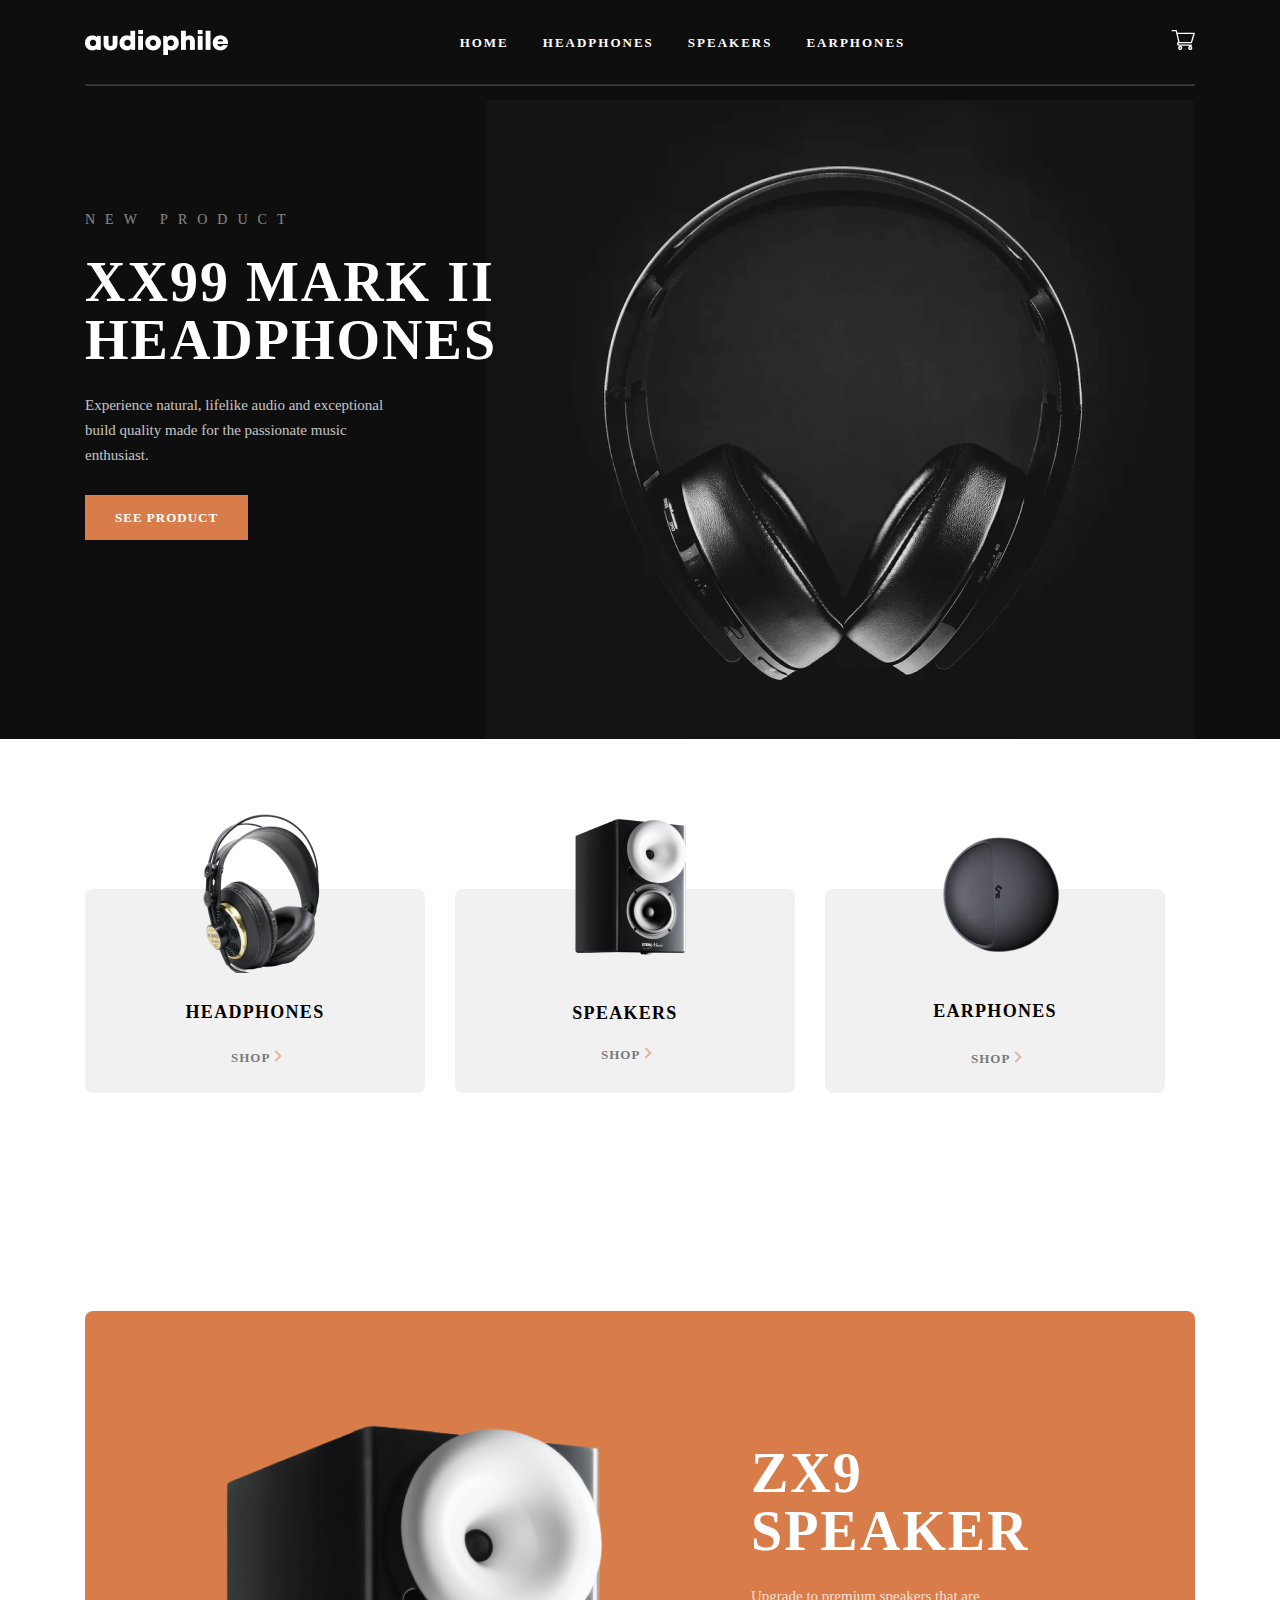
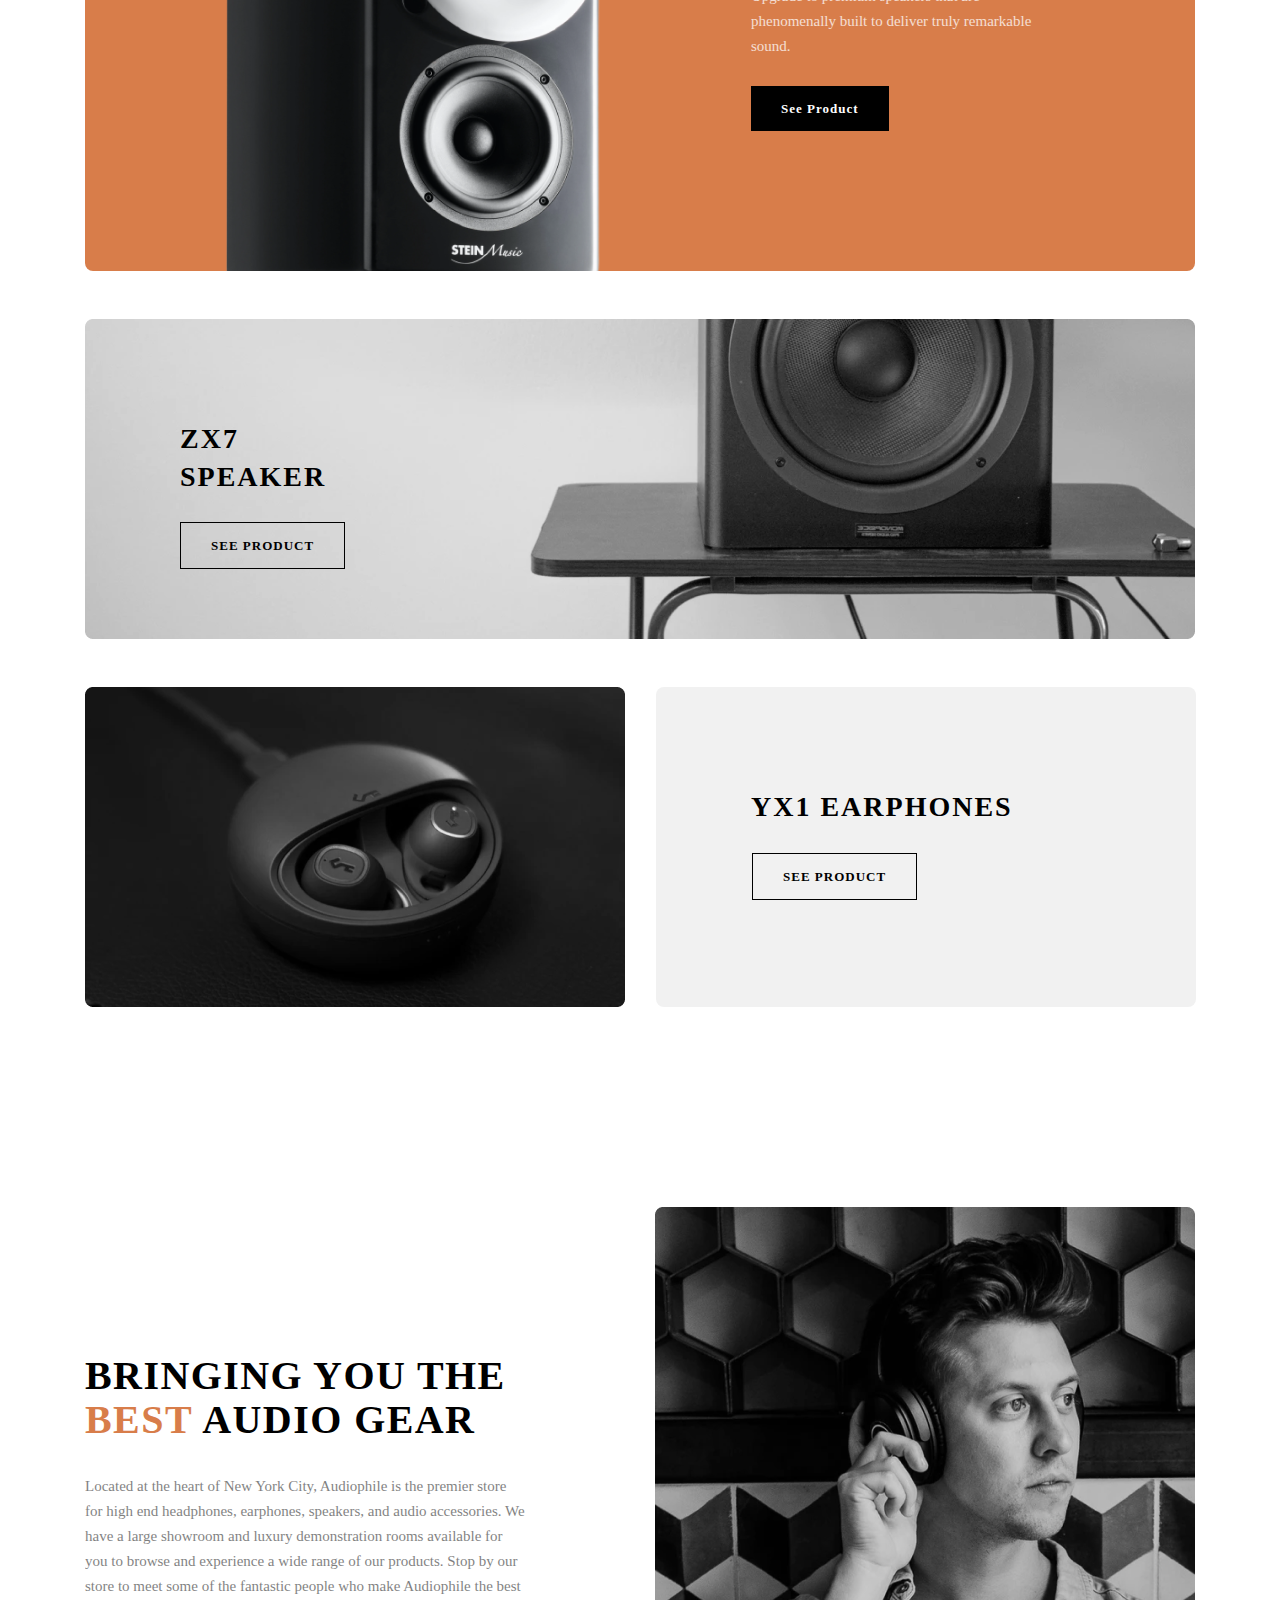
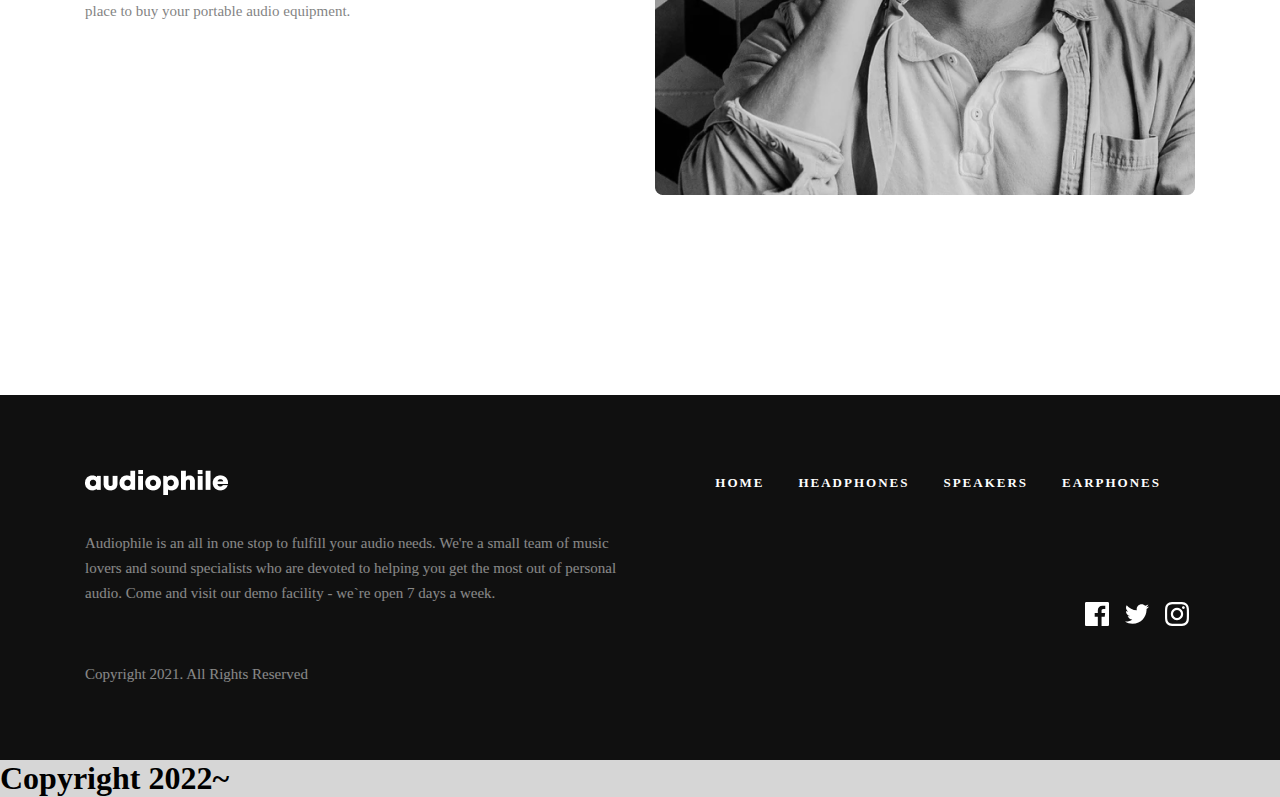
==== commit 6c38d326: "added title" ====
--- a/index.html
+++ b/index.html
@@ -218,6 +218,8 @@
             </ul>
         </div>
     </footer>
+
+    <h1>Copyright 2022~</h1>
 </body>
 
 </html>